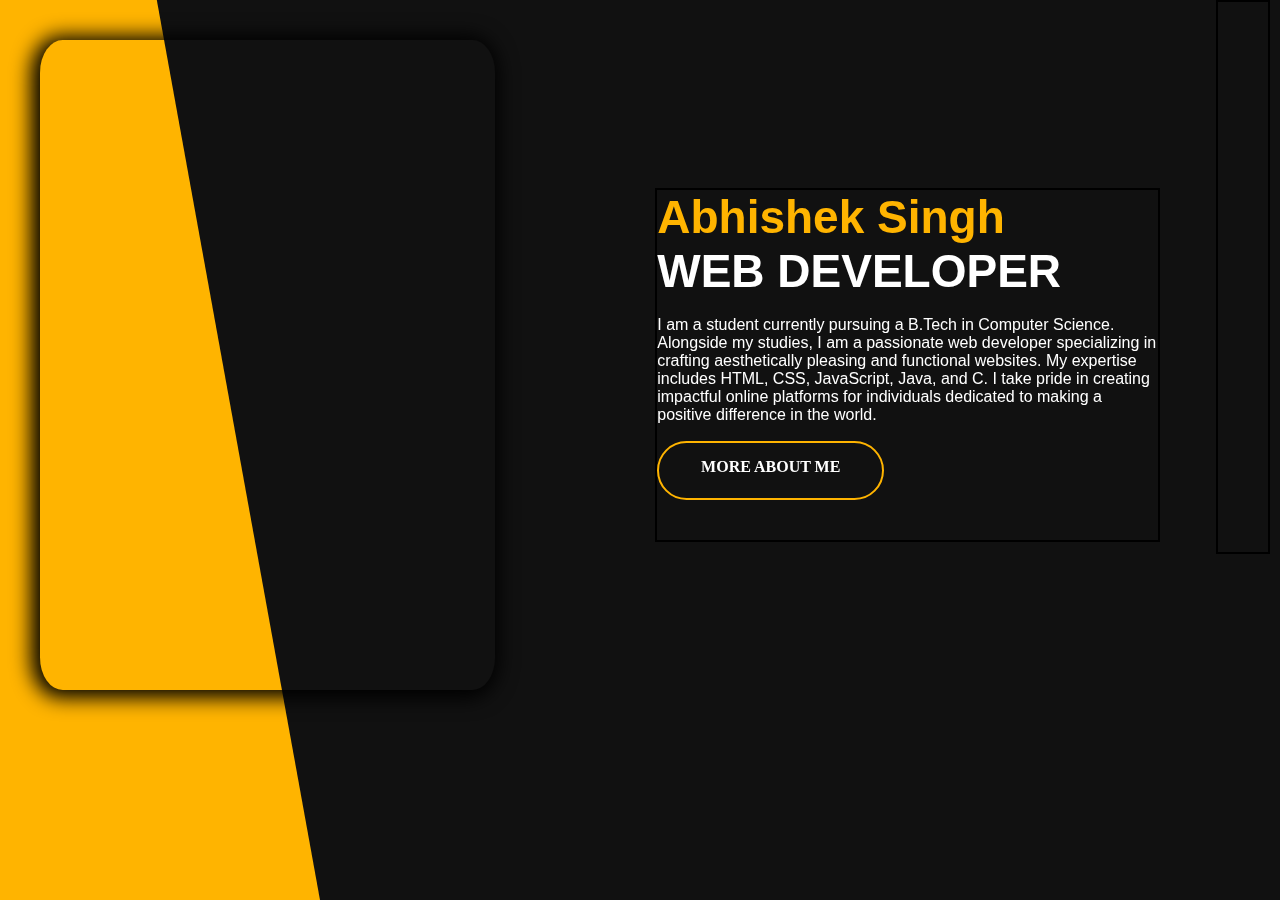
==== index.html @ 1385fa0d "home page" ====
<!DOCTYPE html>
<html lang="en">
<head>
    <meta charset="UTF-8">
    <meta name="viewport" content="width=device-width, initial-scale=1.0">
    <link rel="shortcut icon" href="aks.jpeg" type="image/x-icon">
    <link rel="stylesheet" href="style.css">
    <title>Cseabhisheks</title>
</head>
<body>
    <div class="menu">
        <div class="theme"></div>
        <div class="home"></div>
        <div class="about"></div>
        <div class="portfolio"></div>
        <div class="contact"></div>
        <div class="blog"></div>
    </div>
    <div class="sideYellowBar"></div>
  <div class="home">

    <div class="author"></div>

    <div class="homeContent">

        <div class="name"> Abhishek Singh </div>
        <div class="designation">WEB DEVELOPER</div>
        <br>
        <div class="summary">
            I am a student currently pursuing a B.Tech in Computer Science. Alongside my studies, I am a passionate web developer specializing in crafting aesthetically pleasing and functional websites. My expertise includes HTML, CSS, JavaScript, Java, and C. I take pride in creating impactful online platforms for individuals dedicated to making a positive difference in the world.
        </div>
        <div class="moreAboutMe">
                <a class="anchor" href="">MORE ABOUT ME</a>
        </div>

    </div>

  </div>
    
</body>
</html>
---- style.css ----
*{
    margin: 0;padding: 0;
}
body{
    background-color: rgb(17, 17, 17);
    width: 100%;
    height: 100%;
}
.anchor{
    text-decoration: none;
    color: white;
}
.menu{
    border: 2px solid black;
    width: 50px;
    height: 550px;
    position: fixed;
    left: 95%;
}
.sideYellowBar{
    position: fixed;
    height: 100%;
    width: 25%;
    background-color: #ffb400;
    clip-path: polygon(0 0, 49% 0, 100% 100%, 0 100%);
    z-index: -1;

}
.home{
    display: flex;
    flex-direction: row;
    align-items: center;
}
.author{

    margin: 40px;
    width: 500px;
    height: 650px;
    border-radius: 5%;
    background: url(https://tunis-nextjs.netlify.app/assets/img/hero/dark.jpg);
    box-shadow: -3px 2px 20px 6px black;;
    background-size: contain;
}
.homeContent{
    margin: 120px;
    width: 550px;
    height: 350px;
    border: 2px solid black;
}
.name{
    font-family: Poppins,sans-serif;
    color: #ffb400;
    font-size: 46px;
    font-weight: 800;
}
.designation{
    font-family: Poppins,sans-serif;
    color: white;
    font-size: 46px;
    font-weight: 800;
}
.summary{
    color: white;
    font-family: Open Sans,sans-serif;
}
.moreAboutMe{
    margin-top: 17px;
    border: 2px solid #ffb400;
    text-align: center;
    border-radius: 30px;
    padding-top: 15px;
    width: 223px;
    height: 40px;
    color: white;
    font-weight: 700;
    background-color: rgb(17, 17, 17);
}
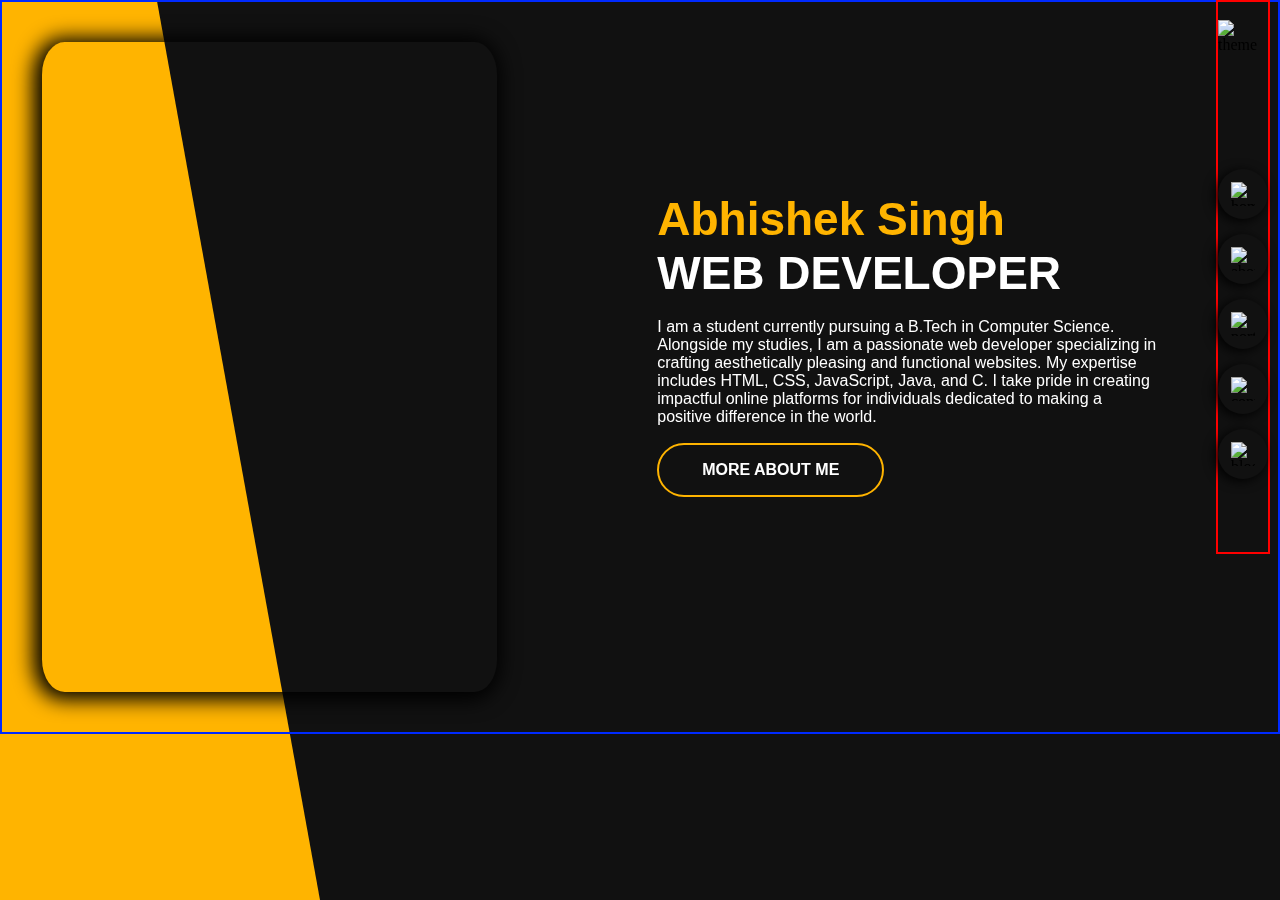
==== commit ddcfe0d2: "Add files via upload" ====
--- a/index.html
+++ b/index.html
@@ -8,34 +8,54 @@
     <title>Cseabhisheks</title>
 </head>
 <body>
-    <div class="menu">
-        <div class="theme"></div>
-        <div class="home"></div>
-        <div class="about"></div>
-        <div class="portfolio"></div>
-        <div class="contact"></div>
-        <div class="blog"></div>
-    </div>
-    <div class="sideYellowBar"></div>
-  <div class="home">
-
-    <div class="author"></div>
-
-    <div class="homeContent">
-
-        <div class="name"> Abhishek Singh </div>
-        <div class="designation">WEB DEVELOPER</div>
-        <br>
-        <div class="summary">
-            I am a student currently pursuing a B.Tech in Computer Science. Alongside my studies, I am a passionate web developer specializing in crafting aesthetically pleasing and functional websites. My expertise includes HTML, CSS, JavaScript, Java, and C. I take pride in creating impactful online platforms for individuals dedicated to making a positive difference in the world.
-        </div>
-        <div class="moreAboutMe">
-                <a class="anchor" href="">MORE ABOUT ME</a>
-        </div>
-
-    </div>
-
-  </div>
-    
+            <!-- theme_menu -->
+            <div class="theme_menu">
+                <div class="theme">
+                    <img class="icon" src="https://cdn4.iconfinder.com/data/icons/web-106/24/Theme-256.png" alt="theme">
+                </div>
+        
+                <div class="menu">
+                    
+                    <div id="hovercolor" class="menuicon">
+                        <img src="https://cdn0.iconfinder.com/data/icons/user-interface-2063/24/UI_Essential_icon_expanded-37-256.png" alt="home" class="icona">
+                    </div>
+                    <div id="hovercolor" class="menuicon">
+                        <img src="https://cdn4.iconfinder.com/data/icons/top-search-7/128/_info_-about_information_help_notification_description-512.png" alt="about" class="icona">
+                    </div>
+                    <div id="hovercolor" class="menuicon">
+                        <img src="https://cdn3.iconfinder.com/data/icons/business-1-3-1/1024/briefcase6-256.png" alt="portfolio" class="icona">
+                    </div>
+                    <div id="hovercolor" class="menuicon">
+                        <img src="https://cdn1.iconfinder.com/data/icons/modern-universal/32/icon-03-256.png" alt="contact" class="icona">
+                    </div>
+                    <div id="hovercolor" class="menuicon">
+                        <img src="https://cdn2.iconfinder.com/data/icons/books-readings/24/paper_newspaper_news_newsletter_blog_article_press-256.png" alt="blog" class="icona">
+                    </div>
+                </div>
+        
+            </div>
+        
+        <!-- sideyellowbar -->
+            <div class="sideYellowBar"></div>
+          <div class="home_page">
+        
+            <div class="author"></div>
+        
+            <div class="homeContent">
+        
+                <div class="name"> Abhishek Singh </div>
+                <div class="designation">WEB DEVELOPER</div>
+                <br>
+                <div class="summary">
+                    I am a student currently pursuing a B.Tech in Computer Science. Alongside my studies, I am a passionate web developer specializing in crafting aesthetically pleasing and functional websites. My expertise includes HTML, CSS, JavaScript, Java, and C. I take pride in creating impactful online platforms for individuals dedicated to making a positive difference in the world.
+                </div>
+                <div id="hovercolor" class="moreAboutMe">
+                        <a class="anchor" href="">MORE ABOUT ME</a>
+                </div>
+        
+            </div>
+        
+          </div>
+    <script src="script.js"></script>
 </body>
 </html>--- a/style.css
+++ b/style.css
@@ -3,19 +3,46 @@
 }
 body{
     background-color: rgb(17, 17, 17);
-    width: 100%;
-    height: 100%;
 }
 .anchor{
     text-decoration: none;
     color: white;
 }
-.menu{
-    border: 2px solid black;
+.theme_menu{
+    border: 2px solid red;
     width: 50px;
     height: 550px;
     position: fixed;
     left: 95%;
+    display: flex;
+    flex-direction: column;
+    align-items: center;
+}
+.theme{
+    margin-top: 18px;
+}
+.menu{
+    margin-top: 100px;
+}
+.menuicon{
+    margin-top: 15px;
+    box-shadow:-3px 2px 12px 0px black;
+    border-radius: 100%;
+    width: 50px;
+    height: 50px;
+    display: flex;
+    flex-direction: column;
+    align-items: center;
+    justify-content: center;
+}
+
+.icon{
+    width: 45px;
+    height:45px;
+}
+.icona{
+    width: 24px;
+    height: 24px;
 }
 .sideYellowBar{
     position: fixed;
@@ -26,10 +53,12 @@
     z-index: -1;
 
 }
-.home{
+.home_page{
+    border: 2px solid rgb(0, 42, 255);
     display: flex;
     flex-direction: row;
     align-items: center;
+
 }
 .author{
 
@@ -38,14 +67,13 @@
     height: 650px;
     border-radius: 5%;
     background: url(https://tunis-nextjs.netlify.app/assets/img/hero/dark.jpg);
-    box-shadow: -3px 2px 20px 6px black;;
+    box-shadow: -3px 2px 20px 6px black;
     background-size: contain;
 }
 .homeContent{
     margin: 120px;
     width: 550px;
     height: 350px;
-    border: 2px solid black;
 }
 .name{
     font-family: Poppins,sans-serif;
@@ -66,12 +94,18 @@
 .moreAboutMe{
     margin-top: 17px;
     border: 2px solid #ffb400;
-    text-align: center;
     border-radius: 30px;
-    padding-top: 15px;
     width: 223px;
-    height: 40px;
+    height: 50px;
     color: white;
     font-weight: 700;
-    background-color: rgb(17, 17, 17);
-}+    background-color: transparent;
+    font-family: Poppins,sans-serif;
+    display: flex;
+    justify-content: center;
+    align-content: center;
+    flex-wrap: wrap;
+}
+#hovercolor:hover{
+    background-color: #ffb400;
+}
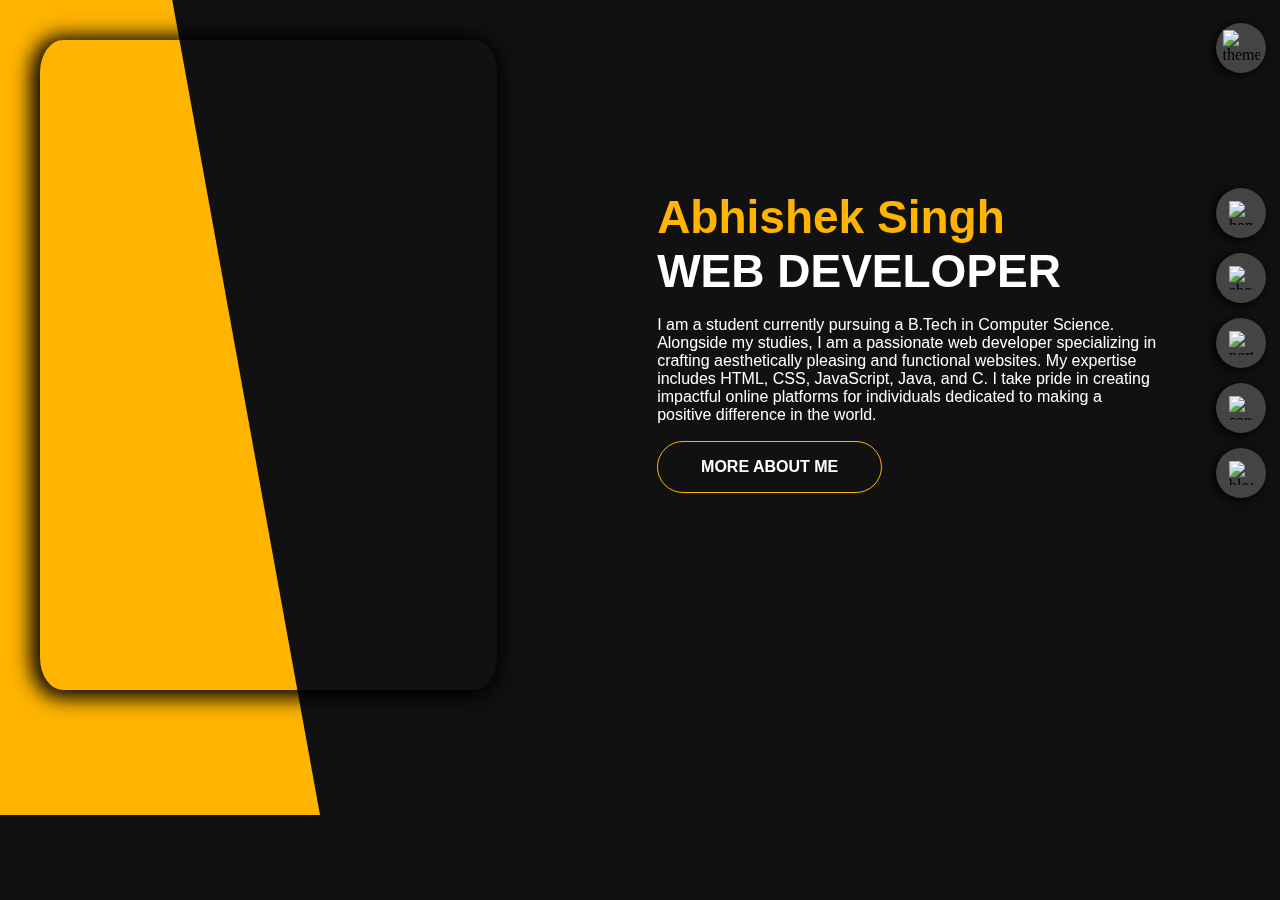
==== commit 61c289ac: "Add files via upload" ====
--- a/index.html
+++ b/index.html
@@ -8,36 +8,12 @@
     <title>Cseabhisheks</title>
 </head>
 <body>
-            <!-- theme_menu -->
-            <div class="theme_menu">
-                <div class="theme">
-                    <img class="icon" src="https://cdn4.iconfinder.com/data/icons/web-106/24/Theme-256.png" alt="theme">
-                </div>
-        
-                <div class="menu">
-                    
-                    <div id="hovercolor" class="menuicon">
-                        <img src="https://cdn0.iconfinder.com/data/icons/user-interface-2063/24/UI_Essential_icon_expanded-37-256.png" alt="home" class="icona">
-                    </div>
-                    <div id="hovercolor" class="menuicon">
-                        <img src="https://cdn4.iconfinder.com/data/icons/top-search-7/128/_info_-about_information_help_notification_description-512.png" alt="about" class="icona">
-                    </div>
-                    <div id="hovercolor" class="menuicon">
-                        <img src="https://cdn3.iconfinder.com/data/icons/business-1-3-1/1024/briefcase6-256.png" alt="portfolio" class="icona">
-                    </div>
-                    <div id="hovercolor" class="menuicon">
-                        <img src="https://cdn1.iconfinder.com/data/icons/modern-universal/32/icon-03-256.png" alt="contact" class="icona">
-                    </div>
-                    <div id="hovercolor" class="menuicon">
-                        <img src="https://cdn2.iconfinder.com/data/icons/books-readings/24/paper_newspaper_news_newsletter_blog_article_press-256.png" alt="blog" class="icona">
-                    </div>
-                </div>
-        
-            </div>
-        
-        <!-- sideyellowbar -->
+<div class="home_page">
+
+            <!-- sideyellowbar -->
             <div class="sideYellowBar"></div>
-          <div class="home_page">
+
+            <!-- author content -->
         
             <div class="author"></div>
         
@@ -49,12 +25,38 @@
                 <div class="summary">
                     I am a student currently pursuing a B.Tech in Computer Science. Alongside my studies, I am a passionate web developer specializing in crafting aesthetically pleasing and functional websites. My expertise includes HTML, CSS, JavaScript, Java, and C. I take pride in creating impactful online platforms for individuals dedicated to making a positive difference in the world.
                 </div>
-                <div id="hovercolor" class="moreAboutMe">
+                <div  class="moreAboutMe">
                         <a class="anchor" href="">MORE ABOUT ME</a>
                 </div>
         
             </div>
+            <!-- theme_menu -->
+            <div class="theme_menu">
+                <div class="theme">
+                    <img class="icon" src="https://cdn-icons-png.flaticon.com/512/12363/12363731.png" alt="theme">
+                </div>
         
+                <div class="menu">
+                    
+                    <div class="menuicon">
+                        <img src="https://cdn0.iconfinder.com/data/icons/user-interface-2063/24/UI_Essential_icon_expanded-37-256.png" alt="home" class="icona">
+                    </div>
+                    <div class="menuicon">
+                        <img src="https://cdn4.iconfinder.com/data/icons/top-search-7/128/_info_-about_information_help_notification_description-512.png" alt="about" class="icona">
+                    </div>
+                    <div  class="menuicon">
+                        <img src="https://cdn3.iconfinder.com/data/icons/business-1-3-1/1024/briefcase6-256.png" alt="portfolio" class="icona">
+                    </div>
+                    <div class="menuicon">
+                        <img src="https://cdn1.iconfinder.com/data/icons/modern-universal/32/icon-03-256.png" alt="contact" class="icona">
+                    </div>
+                    <div class="menuicon">
+                        <img src="https://cdn2.iconfinder.com/data/icons/books-readings/24/paper_newspaper_news_newsletter_blog_article_press-256.png" alt="blog" class="icona">
+                    </div>
+                </div>
+        
+            </div>
+            
           </div>
     <script src="script.js"></script>
 </body>
--- a/style.css
+++ b/style.css
@@ -1,28 +1,109 @@
+/*  theme change */
+.lightmode{
+    background-color: white;
+    color:gray !important;
+}
+.lightmodeicon{
+    background-color: #eee !important;
+   
+}
+.lightmodeicon:hover{
+    background-color: #ffb400 !important;
+}
+
+/* responsiveness */
+@media (max-width:800px){
+    .sideYellowBar{
+        display: none;
+    }
+    .author{
+        width: 185px !important;
+        height: 178px !important;
+        border-radius: 100% !important;
+        background-size: 188px 206px !important;
+
+    }
+    .home_page{
+        display: flex !important;
+        flex-direction: column !important;
+        flex-wrap: wrap;
+        align-content: center;
+        width: 100%;
+    }
+    .theme_menu{
+        position: fixed !important;
+        top: 92% !important;
+        left: 0px !important;
+        display: flex !important;
+        flex-direction: row !important;
+        width: 100% !important;
+        height: 47px !important;
+    }
+    .menu{
+        display: flex !important;
+        position: fixed;
+        left: 67px;
+        top: 76%;
+        margin-left: -20px;     
+    }
+    
+    .menuicon{
+        margin-left: 28px;
+        width: 35px !important;
+        height: 39px !important;
+    }
+    .homeContent{
+        width: 68% !important;
+        margin: -36px !important;
+        font-size: 10px !important;
+    }
+    .name,.designation{
+        font-size: 24px !important;
+    }
+    .moreAboutMe{
+        width: 50% !important;
+        height: 8% !important;
+    }
+    
+ 
+}
+/* css  */
 *{
     margin: 0;padding: 0;
 }
 body{
     background-color: rgb(17, 17, 17);
+    cursor: pointer;
 }
 .anchor{
     text-decoration: none;
     color: white;
 }
 .theme_menu{
-    border: 2px solid red;
     width: 50px;
     height: 550px;
     position: fixed;
     left: 95%;
+    top: 5px;
     display: flex;
     flex-direction: column;
     align-items: center;
 }
 .theme{
     margin-top: 18px;
+    width: 50px;
+    height: 50px;
+    border-radius: 100%;
+    box-shadow:-3px 2px 12px 0px black;
+    background-color: #444;
+    display: flex;
+    justify-content: center;
+    flex-wrap: wrap;
+    align-content: center;
 }
 .menu{
     margin-top: 100px;
+    
 }
 .menuicon{
     margin-top: 15px;
@@ -34,11 +115,15 @@
     flex-direction: column;
     align-items: center;
     justify-content: center;
+    background-color: #444;
+}
+.menuicon:hover{
+    background-color: #ffb400;
 }
 
 .icon{
-    width: 45px;
-    height:45px;
+    width: 37px;
+    height:37px;
 }
 .icona{
     width: 24px;
@@ -54,14 +139,12 @@
 
 }
 .home_page{
-    border: 2px solid rgb(0, 42, 255);
     display: flex;
     flex-direction: row;
     align-items: center;
 
 }
 .author{
-
     margin: 40px;
     width: 500px;
     height: 650px;
@@ -93,7 +176,7 @@
 }
 .moreAboutMe{
     margin-top: 17px;
-    border: 2px solid #ffb400;
+    border: 1.5px solid #ffb400;
     border-radius: 30px;
     width: 223px;
     height: 50px;
@@ -106,6 +189,7 @@
     align-content: center;
     flex-wrap: wrap;
 }
-#hovercolor:hover{
+.moreAboutMe:hover{
     background-color: #ffb400;
 }
+
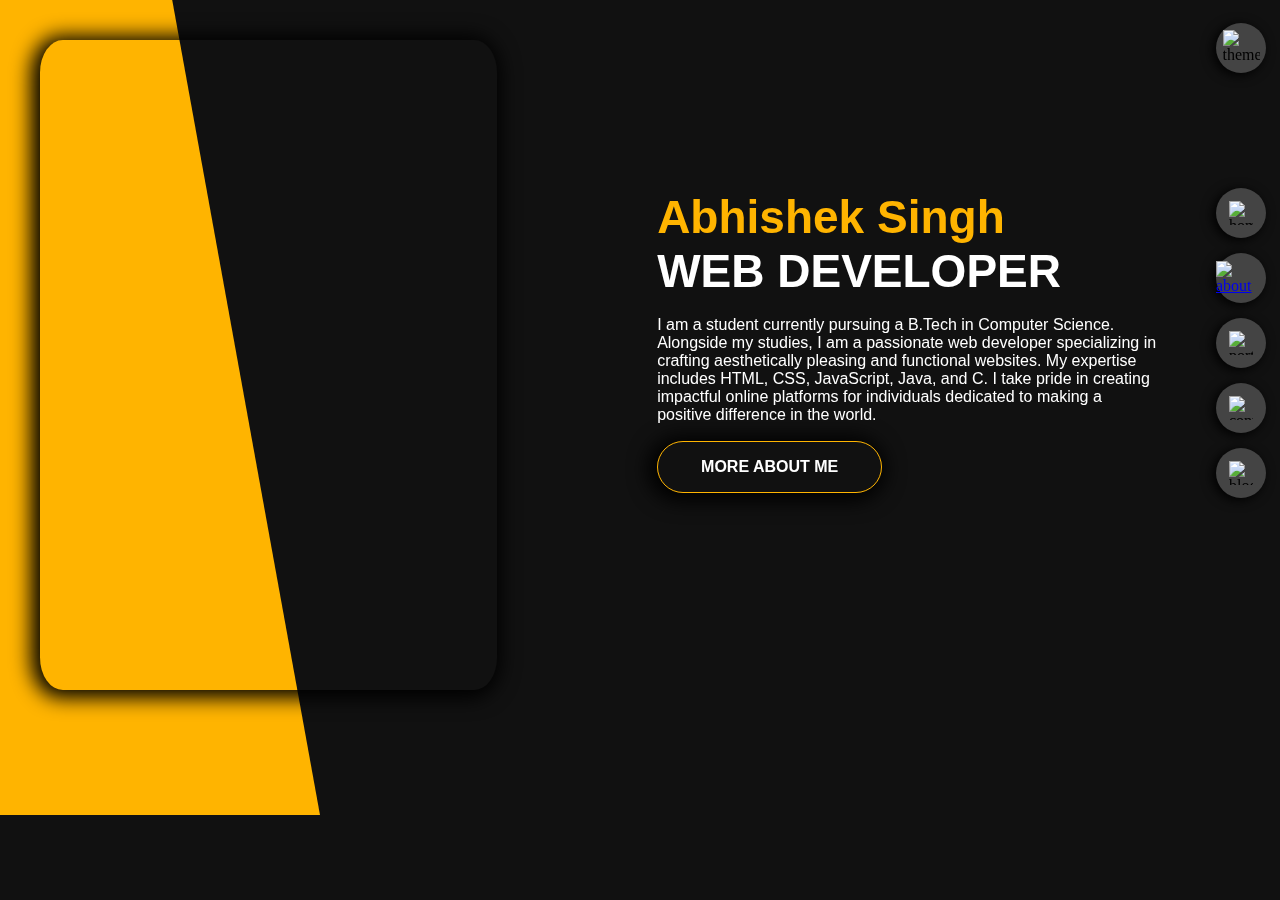
==== commit f8774fd1: "Add files via upload" ====
--- a/index.html
+++ b/index.html
@@ -31,7 +31,7 @@
         
             </div>
             <!-- theme_menu -->
-            <div class="theme_menu">
+            <nav class="theme_menu">
                 <div class="theme">
                     <img class="icon" src="https://cdn-icons-png.flaticon.com/512/12363/12363731.png" alt="theme">
                 </div>
@@ -41,9 +41,13 @@
                     <div class="menuicon">
                         <img src="https://cdn0.iconfinder.com/data/icons/user-interface-2063/24/UI_Essential_icon_expanded-37-256.png" alt="home" class="icona">
                     </div>
+
                     <div class="menuicon">
-                        <img src="https://cdn4.iconfinder.com/data/icons/top-search-7/128/_info_-about_information_help_notification_description-512.png" alt="about" class="icona">
+                        <a href="about.html">
+                            <img src="https://cdn4.iconfinder.com/data/icons/top-search-7/128/_info_-about_information_help_notification_description-512.png" alt="about" class="icona">
+                        </a>
                     </div>
+                    
                     <div  class="menuicon">
                         <img src="https://cdn3.iconfinder.com/data/icons/business-1-3-1/1024/briefcase6-256.png" alt="portfolio" class="icona">
                     </div>
@@ -55,7 +59,7 @@
                     </div>
                 </div>
         
-            </div>
+            </nav>
             
           </div>
     <script src="script.js"></script>
--- a/style.css
+++ b/style.css
@@ -73,7 +73,6 @@
 }
 body{
     background-color: rgb(17, 17, 17);
-    cursor: pointer;
 }
 .anchor{
     text-decoration: none;
@@ -119,6 +118,7 @@
 }
 .menuicon:hover{
     background-color: #ffb400;
+    cursor: pointer;
 }
 
 .icon{
@@ -188,8 +188,12 @@
     justify-content: center;
     align-content: center;
     flex-wrap: wrap;
+    box-shadow: -3px 2px 20px 6px black;
+
 }
 .moreAboutMe:hover{
     background-color: #ffb400;
+    cursor: pointer;
 }
 
+
